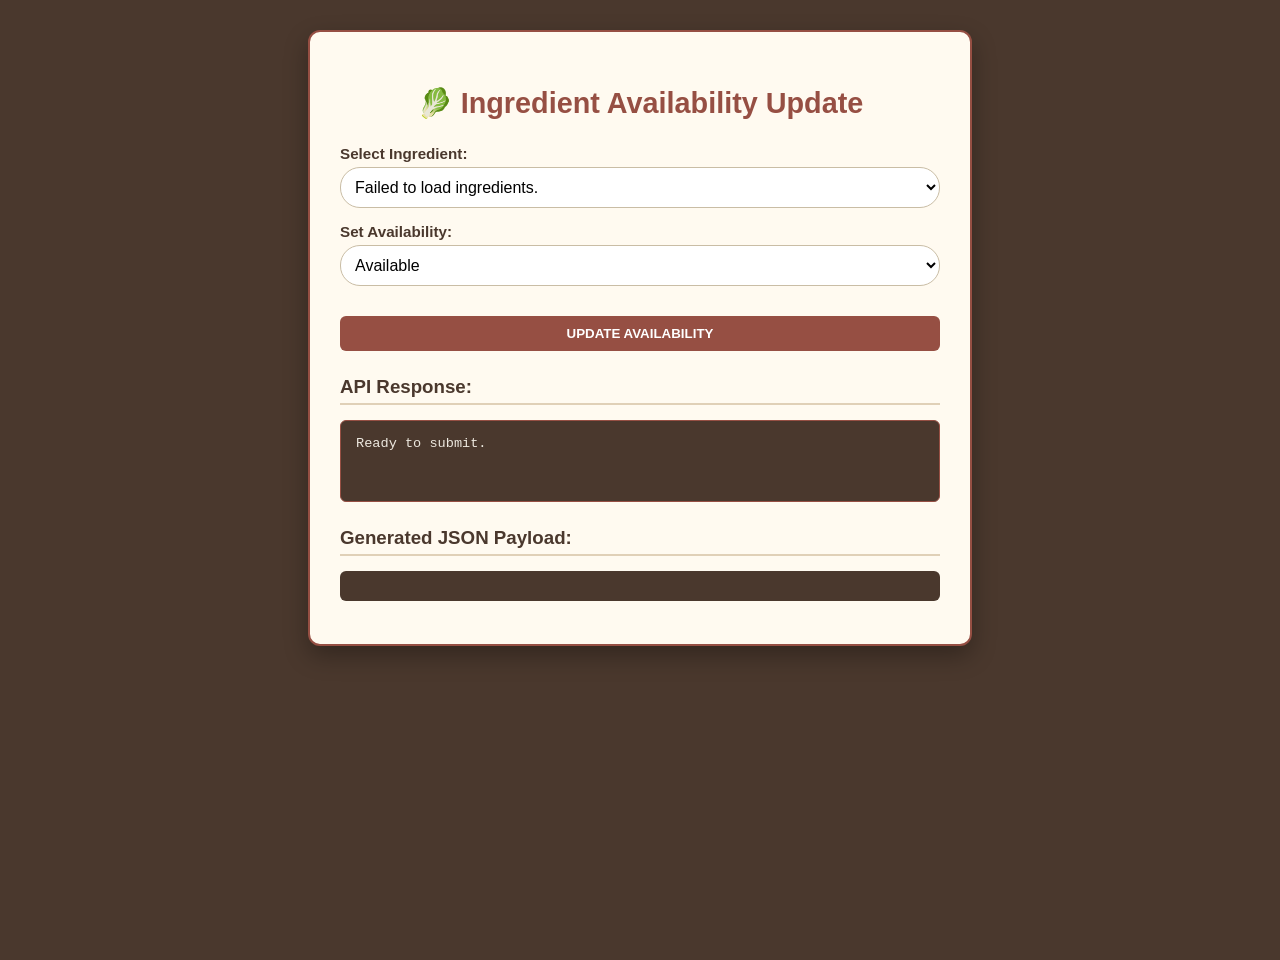
==== frontend/available/index.html @ d1ddbe30 "Added Ingredient Availability page" ====
<!DOCTYPE html>
<html lang="en">
<head>
    <meta charset="UTF-8">
    <meta name="viewport" content="width=device-width, initial-scale=1.0">
    <title>Ingredient Availability Updater</title>
    
    <link rel="stylesheet" href="style.css"> 
</head>
<body>

<div class="container">
    <h2>🥬 Ingredient Availability Update</h2>
    
    <label for="ingredientSelect">Select Ingredient:</label>
    <select id="ingredientSelect" class="form-field" required>
        <option value="" disabled selected>Loading ingredients...</option>
    </select>

    <br>

    <label for="isAvailableSelect">Set Availability:</label>
    <select id="isAvailableSelect" class="form-field" required>
        <option value="true">Available</option>
        <option value="false">Unavailable</option>
    </select>

    <br>

    <button type="button" id="submitUpdate" class="submit-btn">Update Availability</button>

    <h3>API Response:</h3>
    <pre class="result api-response" id="apiResponse">Ready to submit.</pre>
    <h3>Generated JSON Payload:</h3>
    <pre class="result" id="jsonOutput"></pre>

</div>
<script src="script.js"></script>
</body>
</html>
---- frontend/available/style.css ----
/* * Styles heavily inspired by the uploaded CSS file, using a warm, earth-toned palette.
 * Colors:
 * - Background: #4a382d (Dark Brown)
 * - Text/Main Contrast: #ede8df (Off-White/Cream)
 * - Accent/Primary: #964f43 (Sienna/Reddish Brown)
 * - Container: #fffaf0 (Floral White/Very Light)
 */

 body {
    font-family: 'Arial', sans-serif;
    background-color: #4a382d; /* Dark Brown Background */
    color: #ede8df; /* Cream text */
    display: flex;
    justify-content: center;
    align-items: flex-start; /* Align to top for better scrolling/mobile view */
    min-height: 100vh;
    margin: 0;
    padding: 30px 20px;
}

.container {
    max-width: 600px;
    width: 100%;
    background: #fffaf0; /* Light container background */
    color: #4a382d; /* Dark text inside container */
    padding: 30px;
    border-radius: 12px;
    box-shadow: 0 10px 25px rgba(0, 0, 0, 0.3);
    border: 2px solid #964f43; /* Accent border */
}

h2 {
    color: #964f43; /* Sienna color for title */
    text-align: center;
    margin-bottom: 25px;
    font-size: 1.8rem;
}

h3 {
    color: #4a382d;
    margin-top: 25px;
    margin-bottom: 10px;
    border-bottom: 2px solid #e0d0b7;
    padding-bottom: 5px;
}

label {
    display: block;
    margin-top: 15px;
    font-weight: bold;
    color: #4a382d;
    font-size: 0.95rem;
}

/* Styling for all form fields */
.form-field {
    width: 100%;
    padding: 10px;
    margin-top: 5px;
    box-sizing: border-box;
    border: 1px solid #c9bda5;
    border-radius: 20px;
    background-color: white;
    font-size: 1rem;
    transition: border-color 0.3s, box-shadow 0.3s;
}

.form-field:focus {
    border-color: #964f43;
    box-shadow: 0 0 0 3px rgba(150, 79, 67, 0.2);
    outline: none;
}

/* Button Styling (General) */
button {
    padding: 10px 18px;
    margin-top: 20px;
    border: none;
    border-radius: 6px;
    cursor: pointer;
    font-weight: bold;
    text-transform: uppercase;
    transition: background-color 0.3s, transform 0.1s;
}

/* Add/Plus Button */
.add-btn {
    background-color: #e0d0b7; /* Light tan/sand color */
    color: #4a382d;
    font-size: 1.2rem;
    padding: 8px 15px;
    margin-top: 10px;
    display: block;
}

.add-btn:hover {
    background-color: #c9bda5;
    transform: translateY(-1px);
}

/* Submit Button */
.submit-btn {
    background-color: #964f43; /* Sienna Accent */
    color: white;
    width: 100%;
    margin-top: 30px;
}

.submit-btn:hover {
    background-color: #7d4037;
    transform: translateY(-1px);
}

/* Dynamic List Item Styling */
.measure-item, .category-item {
    display: flex;
    gap: 10px;
    align-items: center;
    margin-bottom: 10px;
    padding: 10px;
    border: 1px solid #e0d0b7;
    border-radius: 8px;
    background-color: #fcf8f3;
}

.measure-item .form-field, .category-item .form-field {
    flex-grow: 1;
    margin-top: 0;
}

/* Remove Button Styling */
.remove-btn {
    background-color: #dc3545;
    color: white;
    padding: 8px 12px;
    margin: 0;
    line-height: 1;
    font-size: 0.9rem;
    flex-shrink: 0;
}

.remove-btn:hover {
    background-color: #c82333;
}

/* Result Area Styling (JSON Output/API Response) */
.result {
    margin-top: 15px;
    padding: 15px;
    background-color: #4a382d; /* Dark background for code block */
    color: #ede8df; /* Cream text for readability */
    border-radius: 6px;
    white-space: pre-wrap;
    word-wrap: break-word;
    font-family: 'Consolas', 'Courier New', monospace;
    font-size: 0.85rem;
    overflow-x: auto;
}

.api-response {
    min-height: 50px;
    border: 1px solid #964f43;
}
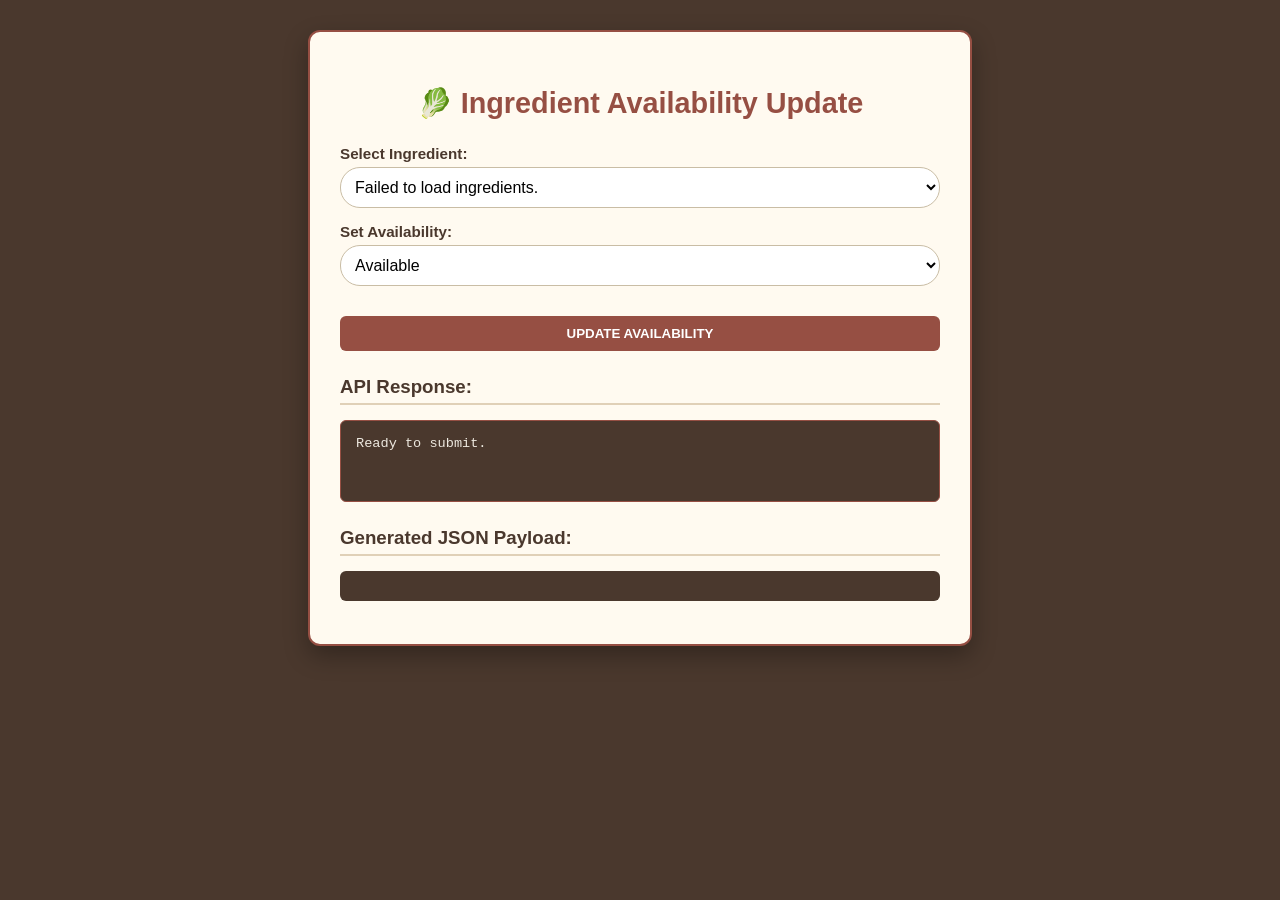
==== commit ea14b3bc: "Refactored Frontend CSS" ====
--- a/frontend/available/index.html
+++ b/frontend/available/index.html
@@ -4,7 +4,7 @@
     <meta charset="UTF-8">
     <meta name="viewport" content="width=device-width, initial-scale=1.0">
     <title>Ingredient Availability Updater</title>
-    
+    <link rel="stylesheet" href="../components.css">
     <link rel="stylesheet" href="style.css"> 
 </head>
 <body>
@@ -27,7 +27,7 @@
 
     <br>
 
-    <button type="button" id="submitUpdate" class="submit-btn">Update Availability</button>
+    <button type="button" id="submitUpdate" class="btn btn-primary btn-block submit-btn">Update Availability</button>
 
     <h3>API Response:</h3>
     <pre class="result api-response" id="apiResponse">Ready to submit.</pre>
--- a/frontend/components.css
+++ b/frontend/components.css
@@ -0,0 +1,364 @@
+/*
+ * Shared Component Styles for Bar Assistant
+ *
+ * Colors:
+ * - Background: #4a382d (Dark Brown)
+ * - Text/Main Contrast: #ede8df (Off-White/Cream)
+ * - Accent/Primary: #964f43 (Sienna/Reddish Brown)
+ * - Container: #fffaf0 (Floral White/Very Light)
+ * - Accent Light: #e0d0b7 (Light tan/sand)
+ * - Accent Medium: #c9bda5 (Slightly darker tan)
+ * - Danger: #dc3545 (Red)
+ */
+
+:root {
+    --bg-dark: #4a382d;
+    --text-light: #ede8df;
+    --primary: #964f43;
+    --primary-dark: #7d4037;
+    --container-bg: #fffaf0;
+    --accent-light: #e0d0b7;
+    --accent-medium: #c9bda5;
+    --danger: #dc3545;
+    --danger-dark: #c82333;
+    --border-light: #e0d0b7;
+    /* duplicates from above*/
+    --text-dark: #4a382d;
+    /* duplicates from above*/
+}
+
+/* --- General Body & Layout --- */
+body {
+    font-family: 'Arial', sans-serif;
+    background-color: var(--bg-dark);
+    color: var(--text-light);
+    display: flex;
+    justify-content: center;
+    align-items: flex-start;
+    min-height: 100vh;
+    margin: 0;
+    padding: 30px 20px;
+    /* 20px in original frontend.css, menu.css, recipes.css, search.css*/
+    box-sizing: border-box;
+    /* not in original frontend.css, create.css, menu.css, recipes.css, roulette.css, search.css*/
+}
+
+.container {
+    max-width: 600px;
+    width: 100%;
+    background: var(--container-bg);
+    color: var(--text-dark);
+    padding: 30px;
+    border-radius: 12px;
+    box-shadow: 0 10px 25px rgba(0, 0, 0, 0.3);
+    border: 2px solid var(--primary);
+}
+
+.menu-container {
+    text-align: center;
+    max-width: 1200px;
+    width: 100%;
+}
+
+/* --- Typography --- */
+h1,
+h2,
+h3,
+h4,
+h5,
+h6 {
+    color: var(--primary);
+    text-align: center;
+    /* not in original frontend/style.css for h1*/
+}
+
+h1 {
+    font-size: 2.2rem;
+    margin-bottom: 40px;
+}
+
+h2 {
+    font-size: 1.8rem;
+    margin-bottom: 25px;
+}
+
+h3 {
+    color: var(--text-dark);
+    margin-top: 25px;
+    margin-bottom: 10px;
+    border-bottom: 2px solid var(--border-light);
+    padding-bottom: 5px;
+    text-align: left;
+    /* not in original frontend/available.css, create.css*/
+}
+
+/* --- Buttons --- */
+.btn {
+    padding: 10px 18px;
+    border: none;
+    border-radius: 6px;
+    cursor: pointer;
+    font-weight: bold;
+    text-transform: uppercase;
+    transition: background-color 0.3s, transform 0.1s;
+    display: inline-block;
+    text-align: center;
+}
+
+.btn:hover {
+    transform: translateY(-1px);
+}
+
+.btn-primary {
+    background-color: var(--primary);
+    color: white;
+}
+
+.btn-primary:hover {
+    background-color: var(--primary-dark);
+}
+
+.btn-secondary {
+    background-color: var(--accent-light);
+    color: var(--text-dark);
+}
+
+.btn-secondary:hover {
+    background-color: var(--accent-medium);
+}
+
+.btn-danger {
+    background-color: var(--danger);
+    color: white;
+}
+
+.btn-danger:hover {
+    background-color: var(--danger-dark);
+}
+
+.btn-block {
+    width: 100%;
+    display: block;
+}
+
+.btn-sm {
+    padding: 8px 12px;
+    font-size: 0.9rem;
+    margin: 0;
+}
+
+/* --- Forms --- */
+label {
+    display: block;
+    margin-top: 15px;
+    font-weight: bold;
+    color: var(--text-dark);
+    font-size: 0.95rem;
+}
+
+.form-field {
+    width: 100%;
+    padding: 10px;
+    margin-top: 5px;
+    box-sizing: border-box;
+    border: 1px solid var(--accent-medium);
+    border-radius: 20px;
+    background-color: white;
+    font-size: 1rem;
+    transition: border-color 0.3s, box-shadow 0.3s;
+}
+
+.form-field:focus {
+    border-color: var(--primary);
+    box-shadow: 0 0 0 3px rgba(150, 79, 67, 0.2);
+    outline: none;
+}
+
+/* --- Spinner --- */
+.spinner-container {
+    display: none;
+    /* Hidden by default */
+    /* flex in original frontend.css, recipes.css*/
+    flex-direction: column;
+    align-items: center;
+    justify-content: center;
+    height: 100px;
+    margin-top: 50px;
+}
+
+.spinner {
+    border: 5px solid #f3f3f3;
+    border-top: 5px solid var(--primary);
+    border-radius: 50%;
+    width: 40px;
+    height: 40px;
+    flex-shrink: 0;
+    animation: spin 1s linear infinite;
+    margin-bottom: 10px;
+}
+
+@keyframes spin {
+    0% {
+        transform: rotate(0deg);
+    }
+
+    100% {
+        transform: rotate(360deg);
+    }
+}
+
+/* --- Error Message --- */
+.error-message {
+    color: var(--danger);
+    font-weight: bold;
+    text-align: center;
+    /* not in original frontend.css, menu.css, recipes.css*/
+    margin: 10px 0;
+    /* not in original frontend.css, menu.css, recipes.css*/
+}
+
+/* --- Cocktail Card --- */
+.card-grid {
+    display: flex;
+    flex-wrap: wrap;
+    gap: 30px;
+    justify-content: center;
+}
+
+.cocktail-card {
+    width: 250px;
+    height: 250px;
+    perspective: 1000px;
+    background-color: transparent;
+    /* not in original frontend.css, menu.css, recipes.css, roulette.css, search.css*/
+}
+
+.card-inner {
+    position: relative;
+    width: 100%;
+    height: 100%;
+    text-align: center;
+    transition: transform 0.6s;
+    transform-style: preserve-3d;
+    border-radius: 15px;
+    box-shadow: 0 8px 16px rgba(0, 0, 0, 0.2);
+    cursor: pointer;
+    /* not in roulette.css*/
+}
+
+.cocktail-card.flipped .card-inner {
+    transform: rotateY(180deg);
+}
+
+.card-face {
+    position: absolute;
+    width: 100%;
+    height: 100%;
+    top: 0;
+    /* menu.css, recipes.css, search.css */
+    left: 0;
+    /* menu.css, recipes.css, search.css */
+    -webkit-backface-visibility: hidden;
+    backface-visibility: hidden;
+    border-radius: 15px;
+    padding: 20px;
+    box-sizing: border-box;
+    display: flex;
+    flex-direction: column;
+    justify-content: center;
+    align-items: center;
+}
+
+.card-front {
+    background-color: var(--container-bg);
+    color: var(--primary);
+    font-size: 1.5em;
+    font-weight: bold;
+    text-transform: uppercase;
+}
+
+.card-back {
+    background-color: var(--primary);
+    color: white;
+    transform: rotateY(180deg);
+    text-align: left;
+    padding-top: 10px;
+    justify-content: flex-start;
+    /* not in original frontend.css, recipes.css*/
+    overflow-y: auto;
+    /* not in original frontend.css, menu.css, recipes.css*/
+}
+
+.card-back h3 {
+    color: white;
+    /* not in original frontend.css, menu.css, recipes.css*/
+    margin-top: 0;
+    margin-bottom: 10px;
+    font-size: 1.2em;
+    text-align: center;
+    border-bottom: none;
+    /* not in original frontend.css, menu.css, recipes.css*/
+}
+
+.card-back ul {
+    list-style-type: none;
+    padding-left: 0;
+    margin: 0;
+    font-size: 1em;
+}
+
+.card-back li {
+    margin-bottom: 5px;
+}
+
+/* --- Category Bar --- */
+.category-bar {
+    padding-left: 10px;
+    padding-right: 10px;
+    margin-bottom: 20px;
+    padding-bottom: 5px;
+    display: block;
+    overflow-x: auto;
+    -webkit-overflow-scrolling: touch;
+}
+
+.category-bar::-webkit-scrollbar {
+    height: 8px;
+}
+
+.category-bar::-webkit-scrollbar-thumb {
+    background-color: #d2b48c;
+    border-radius: 4px;
+}
+
+#category-wrapper {
+    display: flex;
+    gap: 15px;
+    white-space: nowrap;
+    margin-left: auto;
+    margin-right: auto;
+    width: fit-content;
+    min-width: 100%;
+}
+
+.category-button {
+    flex-shrink: 0;
+    background-color: var(--accent-light);
+    color: var(--primary);
+    border: none;
+    padding: 10px 20px;
+    font-size: 1.1em;
+    font-weight: bold;
+    border-radius: 8px;
+    cursor: pointer;
+    transition: background-color 0.3s, transform 0.1s;
+}
+
+.category-button:hover {
+    background-color: var(--accent-medium);
+}
+
+.category-button.active {
+    background-color: var(--primary);
+    color: white;
+}
--- a/frontend/available/style.css
+++ b/frontend/available/style.css
@@ -1,154 +1,44 @@
-/* * Styles heavily inspired by the uploaded CSS file, using a warm, earth-toned palette.
- * Colors:
- * - Background: #4a382d (Dark Brown)
- * - Text/Main Contrast: #ede8df (Off-White/Cream)
- * - Accent/Primary: #964f43 (Sienna/Reddish Brown)
- * - Container: #fffaf0 (Floral White/Very Light)
- */
+/* Page-specific styles for available ingredients page */
 
- body {
-    font-family: 'Arial', sans-serif;
-    background-color: #4a382d; /* Dark Brown Background */
-    color: #ede8df; /* Cream text */
-    display: flex;
-    justify-content: center;
-    align-items: flex-start; /* Align to top for better scrolling/mobile view */
-    min-height: 100vh;
-    margin: 0;
-    padding: 30px 20px;
-}
-
-.container {
-    max-width: 600px;
-    width: 100%;
-    background: #fffaf0; /* Light container background */
-    color: #4a382d; /* Dark text inside container */
-    padding: 30px;
-    border-radius: 12px;
-    box-shadow: 0 10px 25px rgba(0, 0, 0, 0.3);
-    border: 2px solid #964f43; /* Accent border */
-}
-
-h2 {
-    color: #964f43; /* Sienna color for title */
-    text-align: center;
-    margin-bottom: 25px;
-    font-size: 1.8rem;
-}
-
-h3 {
-    color: #4a382d;
-    margin-top: 25px;
-    margin-bottom: 10px;
-    border-bottom: 2px solid #e0d0b7;
-    padding-bottom: 5px;
-}
-
-label {
-    display: block;
-    margin-top: 15px;
-    font-weight: bold;
-    color: #4a382d;
-    font-size: 0.95rem;
-}
-
-/* Styling for all form fields */
-.form-field {
-    width: 100%;
-    padding: 10px;
-    margin-top: 5px;
-    box-sizing: border-box;
-    border: 1px solid #c9bda5;
-    border-radius: 20px;
-    background-color: white;
-    font-size: 1rem;
-    transition: border-color 0.3s, box-shadow 0.3s;
-}
-
-.form-field:focus {
-    border-color: #964f43;
-    box-shadow: 0 0 0 3px rgba(150, 79, 67, 0.2);
-    outline: none;
-}
-
-/* Button Styling (General) */
-button {
-    padding: 10px 18px;
-    margin-top: 20px;
-    border: none;
-    border-radius: 6px;
-    cursor: pointer;
-    font-weight: bold;
-    text-transform: uppercase;
-    transition: background-color 0.3s, transform 0.1s;
-}
-
-/* Add/Plus Button */
 .add-btn {
-    background-color: #e0d0b7; /* Light tan/sand color */
-    color: #4a382d;
     font-size: 1.2rem;
     padding: 8px 15px;
     margin-top: 10px;
-    display: block;
 }
 
-.add-btn:hover {
-    background-color: #c9bda5;
-    transform: translateY(-1px);
-}
-
-/* Submit Button */
 .submit-btn {
-    background-color: #964f43; /* Sienna Accent */
-    color: white;
-    width: 100%;
     margin-top: 30px;
 }
 
-.submit-btn:hover {
-    background-color: #7d4037;
-    transform: translateY(-1px);
-}
-
-/* Dynamic List Item Styling */
-.measure-item, .category-item {
+.measure-item,
+.category-item {
     display: flex;
     gap: 10px;
     align-items: center;
     margin-bottom: 10px;
     padding: 10px;
-    border: 1px solid #e0d0b7;
+    border: 1px solid var(--border-light);
     border-radius: 8px;
     background-color: #fcf8f3;
+    /* A slightly different shade from container, keep it specific */
 }
 
-.measure-item .form-field, .category-item .form-field {
+.measure-item .form-field,
+.category-item .form-field {
     flex-grow: 1;
     margin-top: 0;
 }
 
-/* Remove Button Styling */
 .remove-btn {
-    background-color: #dc3545;
-    color: white;
-    padding: 8px 12px;
-    margin: 0;
     line-height: 1;
-    font-size: 0.9rem;
     flex-shrink: 0;
 }
 
-.remove-btn:hover {
-    background-color: #c82333;
-}
-
-/* Result Area Styling (JSON Output/API Response) */
 .result {
     margin-top: 15px;
     padding: 15px;
-    background-color: #4a382d; /* Dark background for code block */
-    color: #ede8df; /* Cream text for readability */
+    background-color: var(--bg-dark);
+    color: var(--text-light);
     border-radius: 6px;
     white-space: pre-wrap;
     word-wrap: break-word;
@@ -159,5 +49,5 @@
 
 .api-response {
     min-height: 50px;
-    border: 1px solid #964f43;
+    border: 1px solid var(--primary);
 }
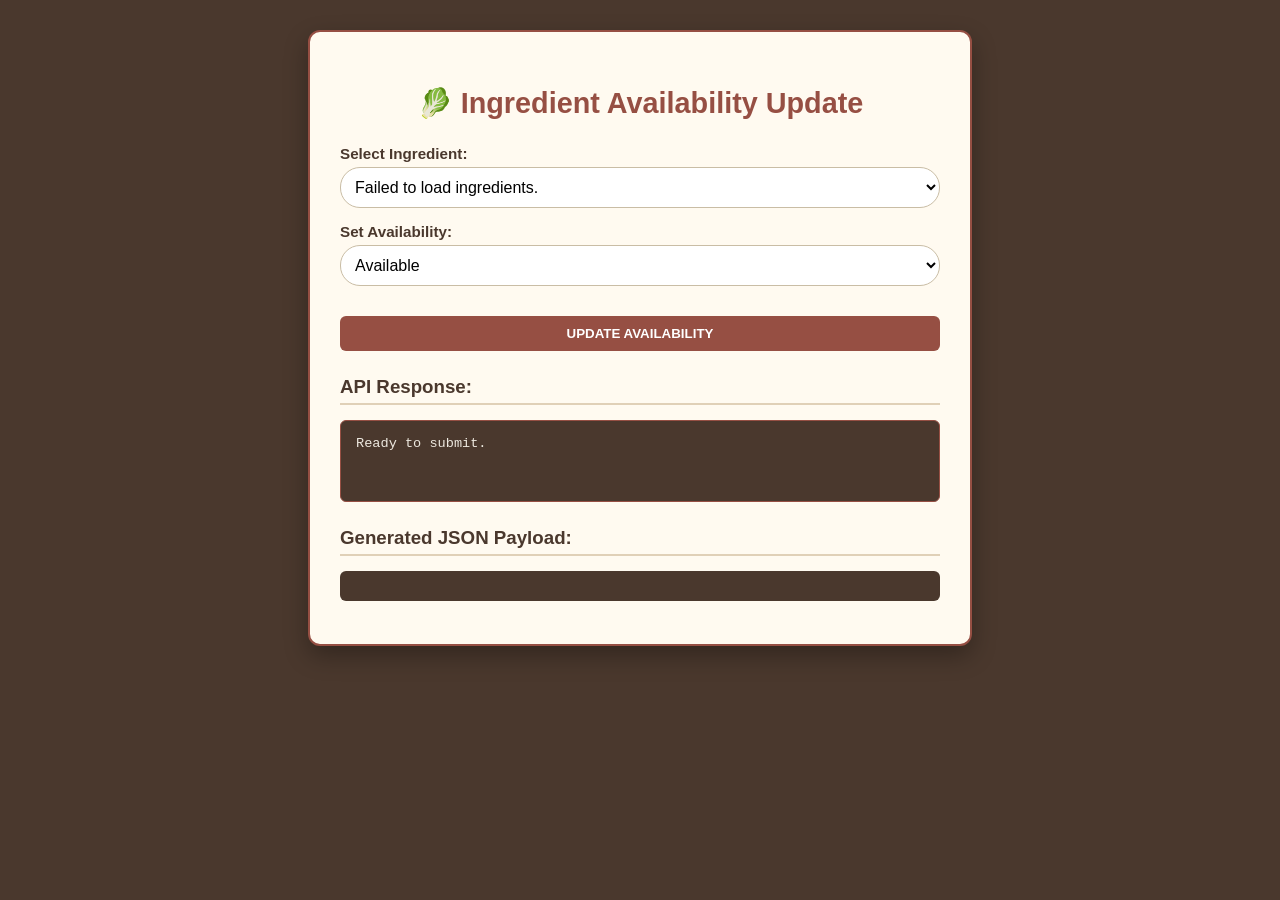
==== commit c06b6363: "Refactored Frontend JavaScript" ====
--- a/frontend/available/index.html
+++ b/frontend/available/index.html
@@ -1,40 +1,45 @@
 <!DOCTYPE html>
 <html lang="en">
+
 <head>
     <meta charset="UTF-8">
     <meta name="viewport" content="width=device-width, initial-scale=1.0">
     <title>Ingredient Availability Updater</title>
-    <link rel="stylesheet" href="../components.css">
-    <link rel="stylesheet" href="style.css"> 
+    <link rel="stylesheet" href="../shared/components.css">
+    <link rel="stylesheet" href="style.css">
 </head>
+
 <body>
 
-<div class="container">
-    <h2>🥬 Ingredient Availability Update</h2>
-    
-    <label for="ingredientSelect">Select Ingredient:</label>
-    <select id="ingredientSelect" class="form-field" required>
-        <option value="" disabled selected>Loading ingredients...</option>
-    </select>
+    <div class="container">
+        <h2>🥬 Ingredient Availability Update</h2>
 
-    <br>
+        <label for="ingredientSelect">Select Ingredient:</label>
+        <select id="ingredientSelect" class="form-field" required>
+            <option value="" disabled selected>Loading ingredients...</option>
+        </select>
 
-    <label for="isAvailableSelect">Set Availability:</label>
-    <select id="isAvailableSelect" class="form-field" required>
-        <option value="true">Available</option>
-        <option value="false">Unavailable</option>
-    </select>
+        <br>
 
-    <br>
+        <label for="isAvailableSelect">Set Availability:</label>
+        <select id="isAvailableSelect" class="form-field" required>
+            <option value="true">Available</option>
+            <option value="false">Unavailable</option>
+        </select>
 
-    <button type="button" id="submitUpdate" class="btn btn-primary btn-block submit-btn">Update Availability</button>
+        <br>
 
-    <h3>API Response:</h3>
-    <pre class="result api-response" id="apiResponse">Ready to submit.</pre>
-    <h3>Generated JSON Payload:</h3>
-    <pre class="result" id="jsonOutput"></pre>
+        <button type="button" id="submitUpdate" class="btn btn-primary btn-block submit-btn">Update
+            Availability</button>
 
-</div>
-<script src="script.js"></script>
+        <h3>API Response:</h3>
+        <pre class="result api-response" id="apiResponse">Ready to submit.</pre>
+        <h3>Generated JSON Payload:</h3>
+        <pre class="result" id="jsonOutput"></pre>
+
+    </div>
+    <script src="../shared/common.js"></script>
+    <script src="script.js"></script>
 </body>
+
 </html>
--- a/frontend/shared/components.css
+++ b/frontend/shared/components.css
@@ -0,0 +1,364 @@
+/*
+ * Shared Component Styles for Bar Assistant
+ *
+ * Colors:
+ * - Background: #4a382d (Dark Brown)
+ * - Text/Main Contrast: #ede8df (Off-White/Cream)
+ * - Accent/Primary: #964f43 (Sienna/Reddish Brown)
+ * - Container: #fffaf0 (Floral White/Very Light)
+ * - Accent Light: #e0d0b7 (Light tan/sand)
+ * - Accent Medium: #c9bda5 (Slightly darker tan)
+ * - Danger: #dc3545 (Red)
+ */
+
+:root {
+    --bg-dark: #4a382d;
+    --text-light: #ede8df;
+    --primary: #964f43;
+    --primary-dark: #7d4037;
+    --container-bg: #fffaf0;
+    --accent-light: #e0d0b7;
+    --accent-medium: #c9bda5;
+    --danger: #dc3545;
+    --danger-dark: #c82333;
+    --border-light: #e0d0b7;
+    /* duplicates from above*/
+    --text-dark: #4a382d;
+    /* duplicates from above*/
+}
+
+/* --- General Body & Layout --- */
+body {
+    font-family: 'Arial', sans-serif;
+    background-color: var(--bg-dark);
+    color: var(--text-light);
+    display: flex;
+    justify-content: center;
+    align-items: flex-start;
+    min-height: 100vh;
+    margin: 0;
+    padding: 30px 20px;
+    /* 20px in original frontend.css, menu.css, recipes.css, search.css*/
+    box-sizing: border-box;
+    /* not in original frontend.css, create.css, menu.css, recipes.css, roulette.css, search.css*/
+}
+
+.container {
+    max-width: 600px;
+    width: 100%;
+    background: var(--container-bg);
+    color: var(--text-dark);
+    padding: 30px;
+    border-radius: 12px;
+    box-shadow: 0 10px 25px rgba(0, 0, 0, 0.3);
+    border: 2px solid var(--primary);
+}
+
+.menu-container {
+    text-align: center;
+    max-width: 1200px;
+    width: 100%;
+}
+
+/* --- Typography --- */
+h1,
+h2,
+h3,
+h4,
+h5,
+h6 {
+    color: var(--primary);
+    text-align: center;
+    /* not in original frontend/style.css for h1*/
+}
+
+h1 {
+    font-size: 2.2rem;
+    margin-bottom: 40px;
+}
+
+h2 {
+    font-size: 1.8rem;
+    margin-bottom: 25px;
+}
+
+h3 {
+    color: var(--text-dark);
+    margin-top: 25px;
+    margin-bottom: 10px;
+    border-bottom: 2px solid var(--border-light);
+    padding-bottom: 5px;
+    text-align: left;
+    /* not in original frontend/available.css, create.css*/
+}
+
+/* --- Buttons --- */
+.btn {
+    padding: 10px 18px;
+    border: none;
+    border-radius: 6px;
+    cursor: pointer;
+    font-weight: bold;
+    text-transform: uppercase;
+    transition: background-color 0.3s, transform 0.1s;
+    display: inline-block;
+    text-align: center;
+}
+
+.btn:hover {
+    transform: translateY(-1px);
+}
+
+.btn-primary {
+    background-color: var(--primary);
+    color: white;
+}
+
+.btn-primary:hover {
+    background-color: var(--primary-dark);
+}
+
+.btn-secondary {
+    background-color: var(--accent-light);
+    color: var(--text-dark);
+}
+
+.btn-secondary:hover {
+    background-color: var(--accent-medium);
+}
+
+.btn-danger {
+    background-color: var(--danger);
+    color: white;
+}
+
+.btn-danger:hover {
+    background-color: var(--danger-dark);
+}
+
+.btn-block {
+    width: 100%;
+    display: block;
+}
+
+.btn-sm {
+    padding: 8px 12px;
+    font-size: 0.9rem;
+    margin: 0;
+}
+
+/* --- Forms --- */
+label {
+    display: block;
+    margin-top: 15px;
+    font-weight: bold;
+    color: var(--text-dark);
+    font-size: 0.95rem;
+}
+
+.form-field {
+    width: 100%;
+    padding: 10px;
+    margin-top: 5px;
+    box-sizing: border-box;
+    border: 1px solid var(--accent-medium);
+    border-radius: 20px;
+    background-color: white;
+    font-size: 1rem;
+    transition: border-color 0.3s, box-shadow 0.3s;
+}
+
+.form-field:focus {
+    border-color: var(--primary);
+    box-shadow: 0 0 0 3px rgba(150, 79, 67, 0.2);
+    outline: none;
+}
+
+/* --- Spinner --- */
+.spinner-container {
+    display: none;
+    /* Hidden by default */
+    /* flex in original frontend.css, recipes.css*/
+    flex-direction: column;
+    align-items: center;
+    justify-content: center;
+    height: 100px;
+    margin-top: 50px;
+}
+
+.spinner {
+    border: 5px solid #f3f3f3;
+    border-top: 5px solid var(--primary);
+    border-radius: 50%;
+    width: 40px;
+    height: 40px;
+    flex-shrink: 0;
+    animation: spin 1s linear infinite;
+    margin-bottom: 10px;
+}
+
+@keyframes spin {
+    0% {
+        transform: rotate(0deg);
+    }
+
+    100% {
+        transform: rotate(360deg);
+    }
+}
+
+/* --- Error Message --- */
+.error-message {
+    color: var(--danger);
+    font-weight: bold;
+    text-align: center;
+    /* not in original frontend.css, menu.css, recipes.css*/
+    margin: 10px 0;
+    /* not in original frontend.css, menu.css, recipes.css*/
+}
+
+/* --- Cocktail Card --- */
+.card-grid {
+    display: flex;
+    flex-wrap: wrap;
+    gap: 30px;
+    justify-content: center;
+}
+
+.cocktail-card {
+    width: 250px;
+    height: 250px;
+    perspective: 1000px;
+    background-color: transparent;
+    /* not in original frontend.css, menu.css, recipes.css, roulette.css, search.css*/
+}
+
+.card-inner {
+    position: relative;
+    width: 100%;
+    height: 100%;
+    text-align: center;
+    transition: transform 0.6s;
+    transform-style: preserve-3d;
+    border-radius: 15px;
+    box-shadow: 0 8px 16px rgba(0, 0, 0, 0.2);
+    cursor: pointer;
+    /* not in roulette.css*/
+}
+
+.cocktail-card.flipped .card-inner {
+    transform: rotateY(180deg);
+}
+
+.card-face {
+    position: absolute;
+    width: 100%;
+    height: 100%;
+    top: 0;
+    /* menu.css, recipes.css, search.css */
+    left: 0;
+    /* menu.css, recipes.css, search.css */
+    -webkit-backface-visibility: hidden;
+    backface-visibility: hidden;
+    border-radius: 15px;
+    padding: 20px;
+    box-sizing: border-box;
+    display: flex;
+    flex-direction: column;
+    justify-content: center;
+    align-items: center;
+}
+
+.card-front {
+    background-color: var(--container-bg);
+    color: var(--primary);
+    font-size: 1.5em;
+    font-weight: bold;
+    text-transform: uppercase;
+}
+
+.card-back {
+    background-color: var(--primary);
+    color: white;
+    transform: rotateY(180deg);
+    text-align: left;
+    padding-top: 10px;
+    justify-content: flex-start;
+    /* not in original frontend.css, recipes.css*/
+    overflow-y: auto;
+    /* not in original frontend.css, menu.css, recipes.css*/
+}
+
+.card-back h3 {
+    color: white;
+    /* not in original frontend.css, menu.css, recipes.css*/
+    margin-top: 0;
+    margin-bottom: 10px;
+    font-size: 1.2em;
+    text-align: center;
+    border-bottom: none;
+    /* not in original frontend.css, menu.css, recipes.css*/
+}
+
+.card-back ul {
+    list-style-type: none;
+    padding-left: 0;
+    margin: 0;
+    font-size: 1em;
+}
+
+.card-back li {
+    margin-bottom: 5px;
+}
+
+/* --- Category Bar --- */
+.category-bar {
+    padding-left: 10px;
+    padding-right: 10px;
+    margin-bottom: 20px;
+    padding-bottom: 5px;
+    display: block;
+    overflow-x: auto;
+    -webkit-overflow-scrolling: touch;
+}
+
+.category-bar::-webkit-scrollbar {
+    height: 8px;
+}
+
+.category-bar::-webkit-scrollbar-thumb {
+    background-color: #d2b48c;
+    border-radius: 4px;
+}
+
+#category-wrapper {
+    display: flex;
+    gap: 15px;
+    white-space: nowrap;
+    margin-left: auto;
+    margin-right: auto;
+    width: fit-content;
+    min-width: 100%;
+}
+
+.category-button {
+    flex-shrink: 0;
+    background-color: var(--accent-light);
+    color: var(--primary);
+    border: none;
+    padding: 10px 20px;
+    font-size: 1.1em;
+    font-weight: bold;
+    border-radius: 8px;
+    cursor: pointer;
+    transition: background-color 0.3s, transform 0.1s;
+}
+
+.category-button:hover {
+    background-color: var(--accent-medium);
+}
+
+.category-button.active {
+    background-color: var(--primary);
+    color: white;
+}
